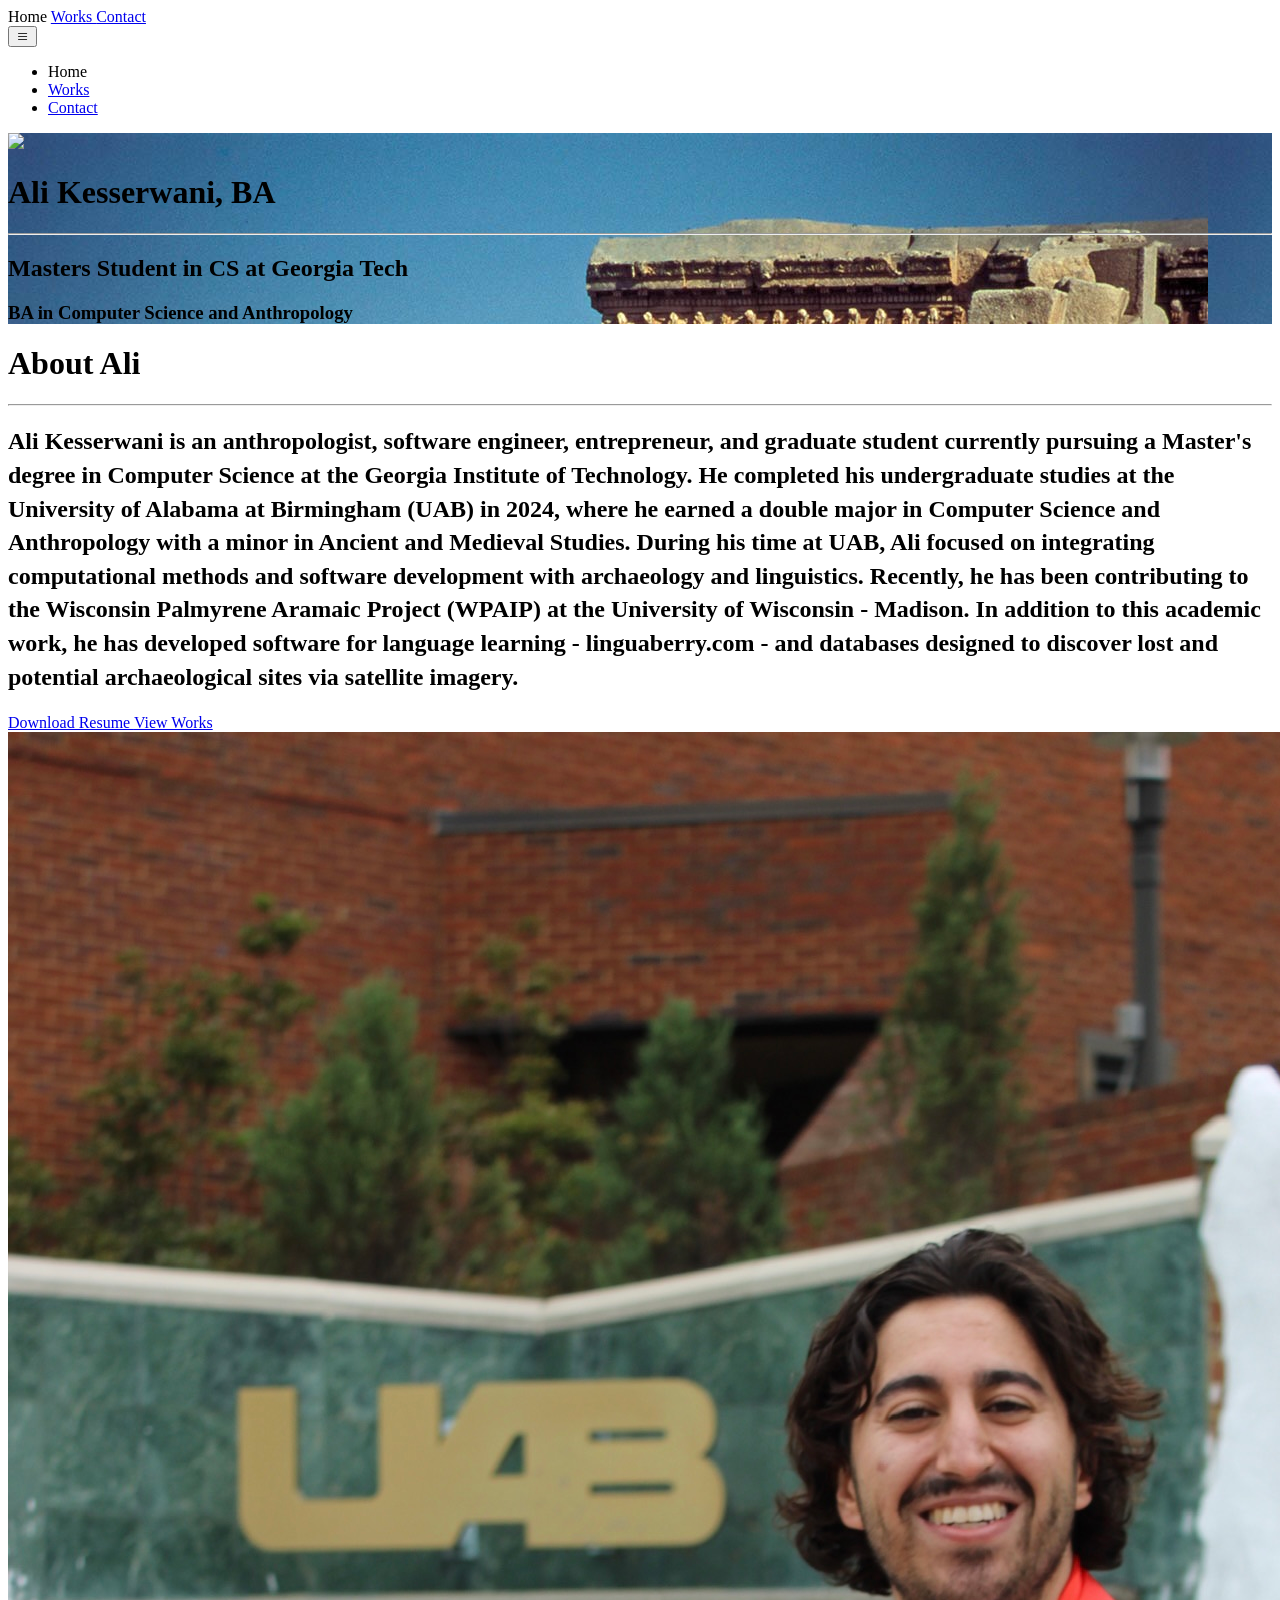
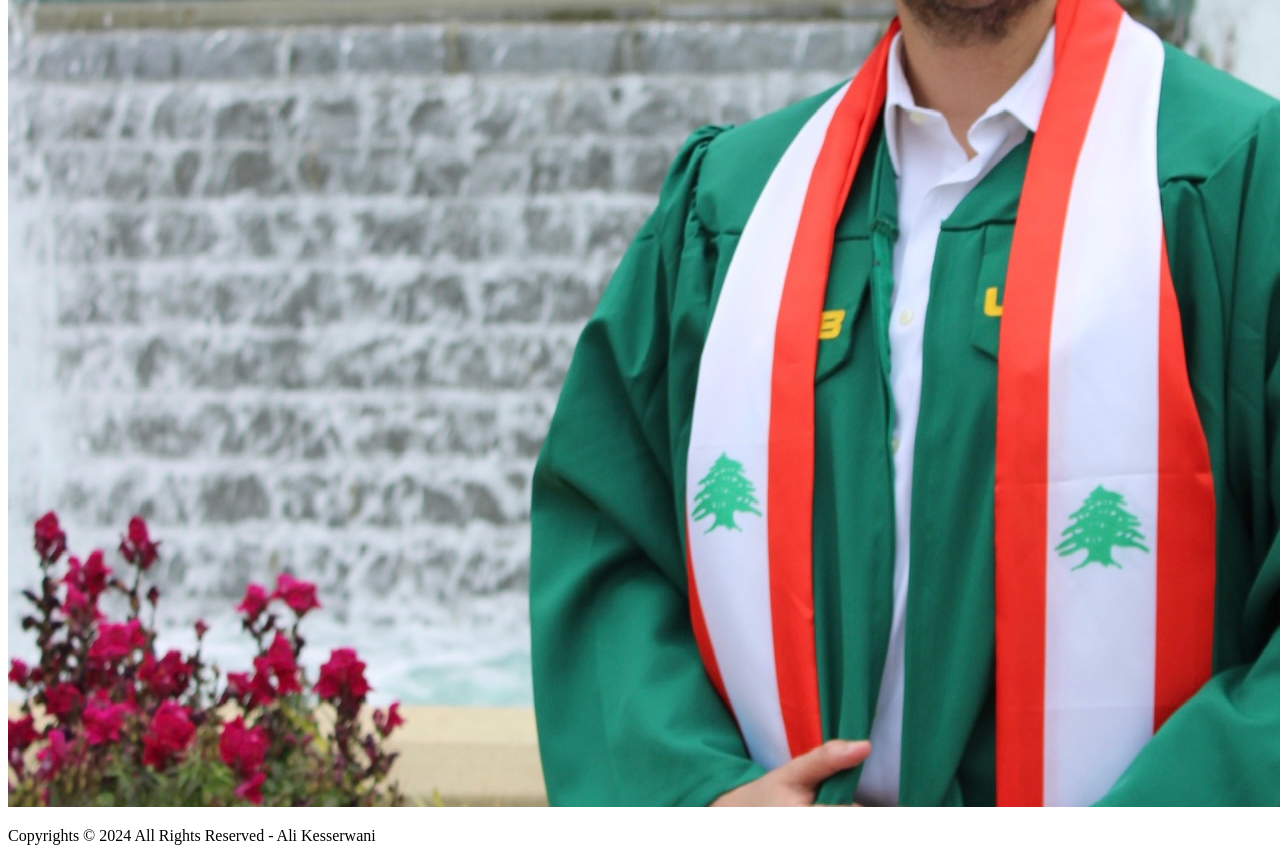
==== index.html @ f5520153 "new design" ====
<!DOCTYPE html>
<html lang="en">
    <head>
        <meta charset="UTF-8">

        <meta name="viewport" content="width=device-width, initial-scale=1.0">

        <title>Explorer Ali</title>

        <!--Fonts-->
        <link href="https://fonts.googleapis.com/css2?family=Nunito:ital,wght@0,300;1,500&family=Roboto:wght@300;400;900&display=swap" rel="stylesheet">
        <link href="https://fonts.googleapis.com/css2?family=Nunito:ital,wght@0,300;0,600;1,500&family=Roboto:wght@300;400;900&display=swap" rel="stylesheet">
        <!--Bootstrap Icons-->
        <link rel="stylesheet" href="https://cdn.jsdelivr.net/npm/bootstrap-icons@1.5.0/font/bootstrap-icons.css">
        <!--Alpine JS CDN-->
        <script defer src="https://cdn.jsdelivr.net/npm/alpinejs@3.x.x/dist/cdn.min.js"></script>   
        <!--Tailwind CDN-->
        <script src="https://cdn.tailwindcss.com"></script>


    </head>

<body class = "font-nunito">

    <!--Navbar-->
    <nav x-data="{ mobileMenuIsOpen: false }" @click.away="mobileMenuIsOpen = false">
        <div class = "w-full h-[15vh] flex flex-row align-middle justify-between bg-sky-950 shadow">
            <!--Navigation items-->
            <div class = "w-1/2 md:w-1/3 xl:w-1/4 flex flex-row">
                <!--Icons - hide for mobile and make hamburger menu size <md> -->
                <div class = "hidden text-3xl text-white w-full md:flex flex-row align-middle items-center gap-10 lg:gap-12 xl:gap-14 ml-16">
                    <a> 
                        <span class="font-bold text-4xl">
                            Home
                        </span>
                    </a>

                    <a class = "active:scale-90" href="works.html" > 
                        <span class="hover:text-gray-400 hover:cursor-pointer">
                            Works
                        </span>
                    </a>

                    <a class = "active:scale-90" href="contact.html" > 
                        <span class="hover:text-gray-400 hover:cursor-pointer">
                            Contact
                        </span>
                    </a>
                </div>

            </div>

            <!--Hamburger Icon - show when in mobile view size <md> -->
                <div class = "text-5xl text-white w-full flex md:hidden flex-row justify-end items-center mr-12">
                    <button @click="mobileMenuIsOpen = !mobileMenuIsOpen" class = "active:scale-90">
                        <span class="hover:text-gray-400 hover:cursor-pointer"><i class="bi-list"></i></span>
                    </button>
                </div>
                
        </div>    

        <!-- Mobile Menu -->
        <ul x-cloak x-show="mobileMenuIsOpen" class="fixed max-h-svh overflow-y-auto inset-x-0 top-0 z-50 flex flex-col  text-2xl text-white divide-slate-300 rounded-b-xl bg-sky-950 px-6 pb-6 pt-20 md:hidden">
            <li class="py-4"><a class="w-full font-bold text-3xl ">Home</a></li>
            <li class="py-4"><a href="works.html" class="w-full active:scale-95 active:text-gray-400">Works</a></li>
            <li class="py-4"><a href="contact.html" class="w-full active:scale-95 active:text-gray-400">Contact</a></li>
        </ul> 
    </nav>

    <main>
    <!-- Page Container -->
    <div class="min-h-screen flex flex-col">
        <!--Top Page Container for landing page-->
        <!--contains baalbeck image in background with parralax scroll-->
        <div class="w-full h-[85vh] flex flex-col justify-center items-center relative bg-fixed bg-cover bg-center" style="background-image: url('static/baalbeck.jpg');">
        
            <!-- Overlay Content -->
            <div class="flex flex-col gap-4 items-center justify-center p-4 text-center z-10 h-full bg-black bg-opacity-50">
                <!-- Profile Image -->
                <img src="static/cover_photo.jpg" class="w-1/2 md:w-1/4 rounded-full shadow-xl ">
        
                <!-- Text with name -->
                <h1 class="text-4xl text-white font-bold">Ali Kesserwani, BA</h1>
                
                <!-- Divider -->
                <hr class="border-2 border-white w-full md:w-3/4">
                
                <!-- Header Text -->
                <h2 class="text-2xl text-white">Masters Student in CS at Georgia Tech</h2>
                
                <!-- Smaller header text -->
                <h3 class="text-lg text-white">BA in Computer Science and Anthropology</h3>
            </div>

        </div>
        

        <!--Next Container for About page-->
        <div class = "flex-grow flex justify-center flex-col md:flex-row bg-slate-200">
            <!--Left Box with personal image and headlines-->
            <div class="w-full md:w-1/2 flex flex-col gap-4 items-center justify-center bg-slate-200">
                <!--containter with texts-->
                <div class = "flex flex-col gap-4 md:gap-6 xl:gap-8 justify-center p-10 text-left">
                    <!--Text with name-->
                    <h1 class = "text-2xl md:text-4xl text-sky-950 font-bold">About Ali</h1>
                    <!--Divider-->
                    <hr class = "border-2 border-sky-950 w-1/2 md:w-full">
                    <!--Header Text-->
                    <h2 class = "text-sm md:text-base text-sky-950 tracking-wider" style = "line-height: 2.1rem;">
                        <b>Ali Kesserwani</b> is an anthropologist, software engineer, entrepreneur, and graduate student currently pursuing a <b>Master's degree in Computer Science</b> at the <b>Georgia Institute of Technology</b>. He completed his undergraduate studies at the <b>University of Alabama at Birmingham (UAB)</b> in 2024, where he earned a double major in <b>Computer Science</b> and <b>Anthropology</b> with a minor in <b>Ancient and Medieval Studies</b>. During his time at UAB, Ali focused on integrating computational methods and software development with <b>archaeology</b> and <b>linguistics</b>. Recently, he has been contributing to the <b>Wisconsin Palmyrene Aramaic Project (WPAIP)</b> at the <b>University of Wisconsin - Madison</b>. In addition to this academic work, he has developed software for language learning - <b>linguaberry.com</b> - and databases designed to discover lost and potential archaeological sites via satellite imagery.
                    </h2>
                </div>

                <!--Buttons-->
                <div class = "flex flex-row gap-4 w-full pl-10">
                    <a href = "static/cv_ali_kesserwani.pdf" target="_blank" class = "p-4 rounded-lg bg-sky-900 hover:bg-sky-950 active:scale-95 text-white text-base md:text-lg font-semibold">
                        Download Resume
                    </a>

                    <a href="{% url 'works' %}" target="_blank" class = "p-4 rounded-lg bg-blue-500 hover:bg-blue-600 active:scale-95 text-white text-base md:text-lg font-semibold">
                        View Works
                    </a>

                </div>

            </div>
            <!--Right Box with image of Temple-->
            <div class = "w-full md:w-1/2 h-[85vh] hidden md:flex flex-col items-center justify-center bg-slate-200">
                <!--Load in image-->
                <img src="static/grad_photo.jpg" class="w-5/6 rounded-2xl ">
            </div>

        </div>
    </div>
    <div class = "h-[5vh] bg-slate-200"></div>
    </main>
    
    <!--footer-->
    <footer class = "relative bottom-0 left-0 w-full h-48 bg-sky-900"> 
        <div class = "h-3/4 flex flex-row items-center justify-center align-middle">
            <!--Social Media Buttons-->
            <div class="flex flex-row gap-8"
            x-data="{ socials: [
                { icon: 'bi-envelope-fill', link: 'mailto: akesserwani3@gatech.com' },
                { icon: 'bi-linkedin', link: 'https://www.linkedin.com/in/alikesserwani/' },
                { icon: 'bi-github', link: 'https://github.com/akesserwani' },
            ]}">
                <template x-for="social in socials" :key="social.icon">
                    <button class="px-4 py-4 aspect-square rounded-lg bg-blue-500 hover:bg-blue-600 active:scale-95 shadow-md text-white text-3xl font-semibold">
                        <a :href="social.link" target="_blank" rel="noopener noreferrer">
                            <i :class="`bi ${social.icon}`"></i>
                        </a>
                    </button>
                </template>
            </div>
        </div>
    
        <div class = "relative bottom-0 left-0 w-full h-1/4 z-50 bg-sky-950 flex flex-col align-middle items-center justify-center">
            <p class = "text-xs md:text-sm text-white">Copyrights © 2024 All Rights Reserved - Ali Kesserwani</p>
        </div>
    </footer>
    
</body>



</html>
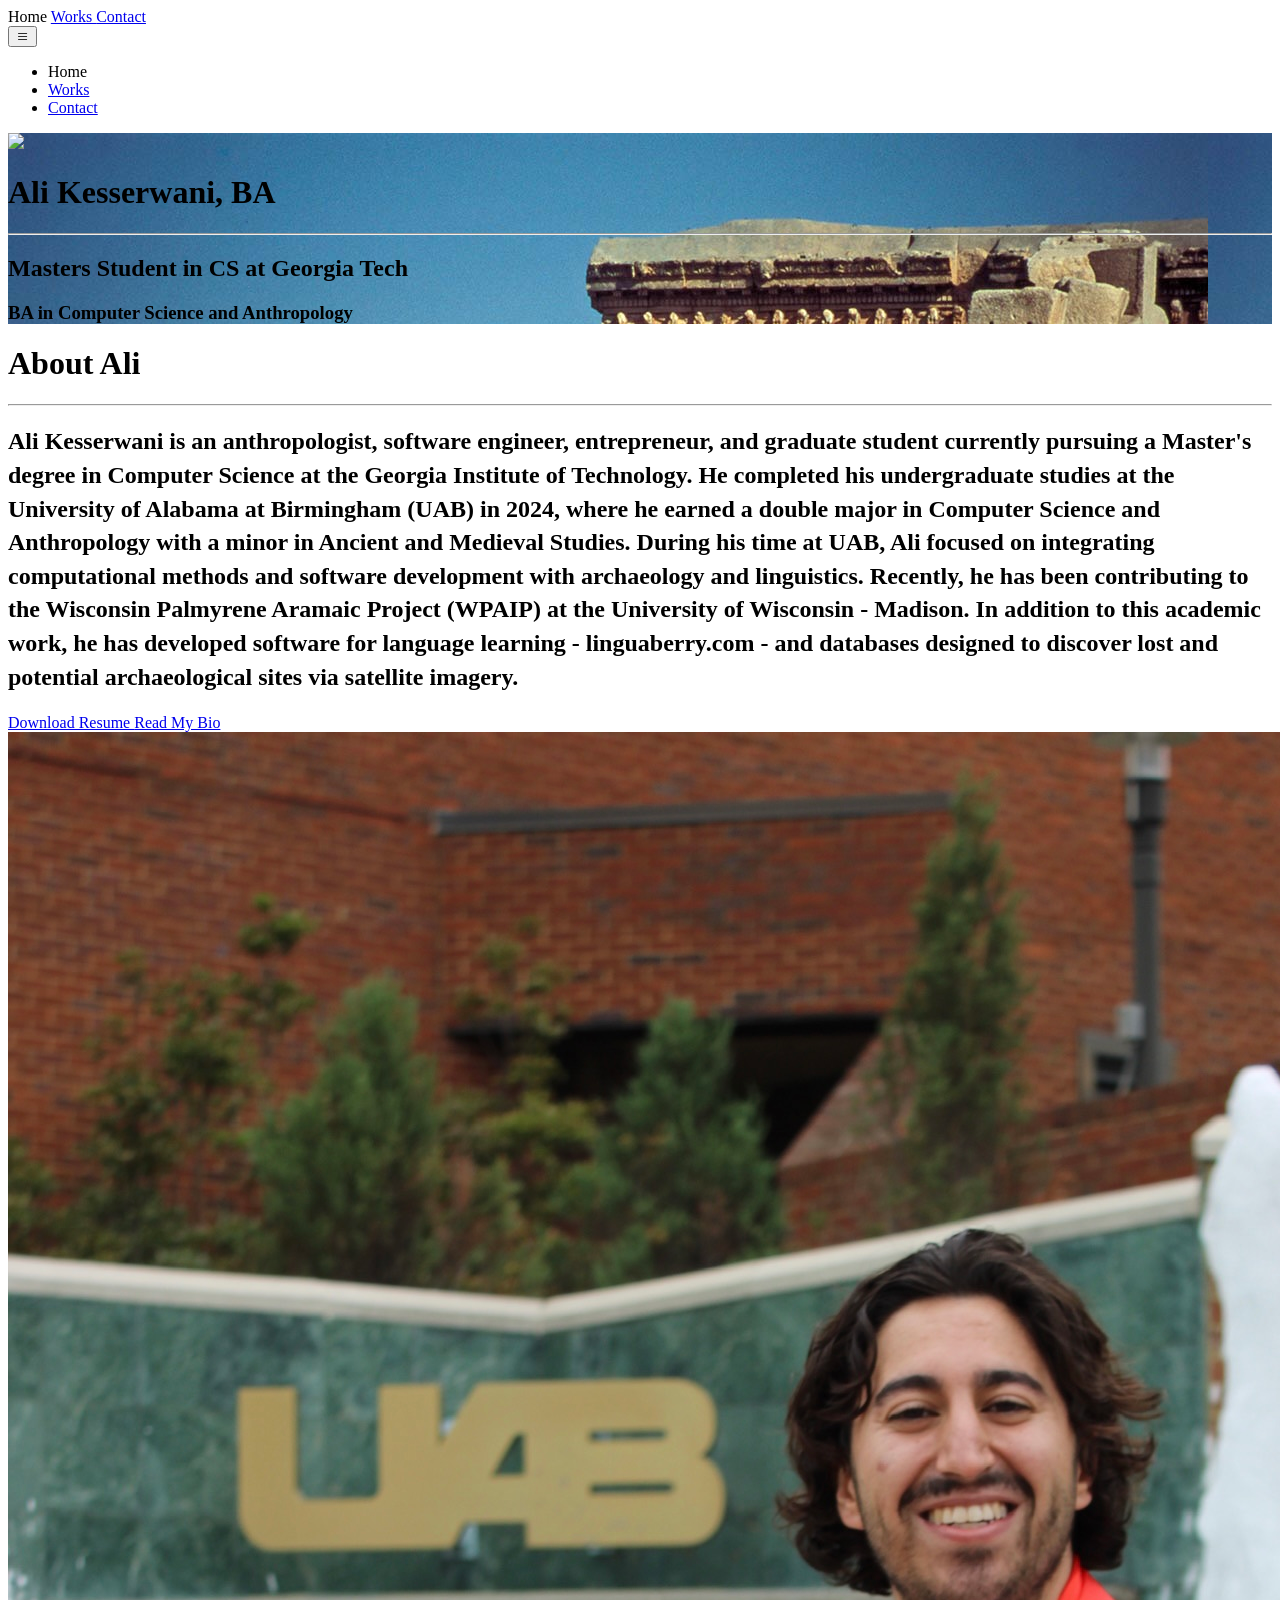
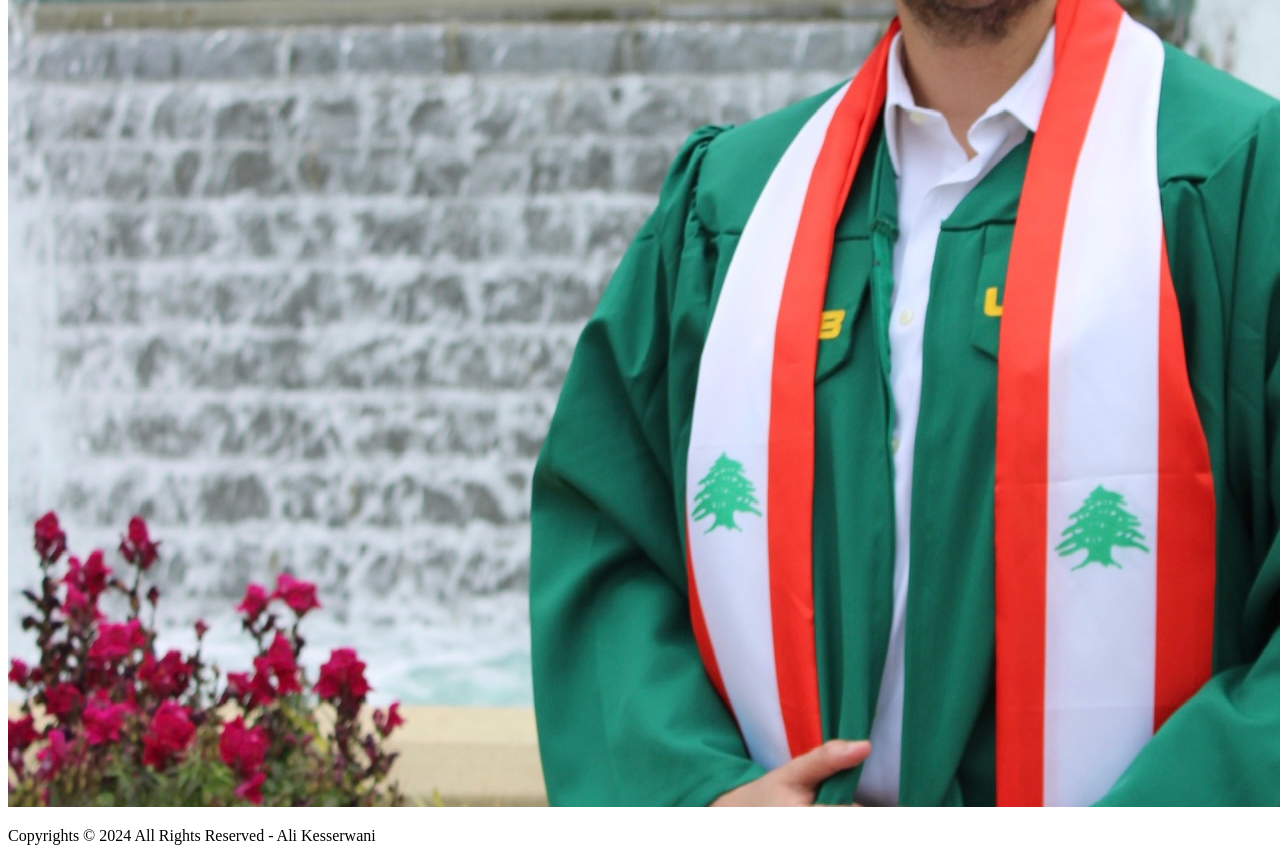
==== commit 7f4f7182: "added my bio button" ====
--- a/index.html
+++ b/index.html
@@ -117,9 +117,9 @@
                         Download Resume
                     </a>
 
-                    <a href="{% url 'works' %}" target="_blank" class = "p-4 rounded-lg bg-blue-500 hover:bg-blue-600 active:scale-95 text-white text-base md:text-lg font-semibold">
-                        View Works
-                    </a>
+                    <a href="https://www.uab.edu/news/people/item/14278-a-love-for-languages-uab-graduate-integrates-his-interest-in-ancient-manuscripts-and-cutting-edge-tech-to-promote-language-learning" target="_blank" class = "p-4 rounded-lg bg-blue-500 hover:bg-blue-600 active:scale-95 text-white text-base md:text-lg font-semibold">
+                        Read My Bio
+                    </a> 
 
                 </div>
 
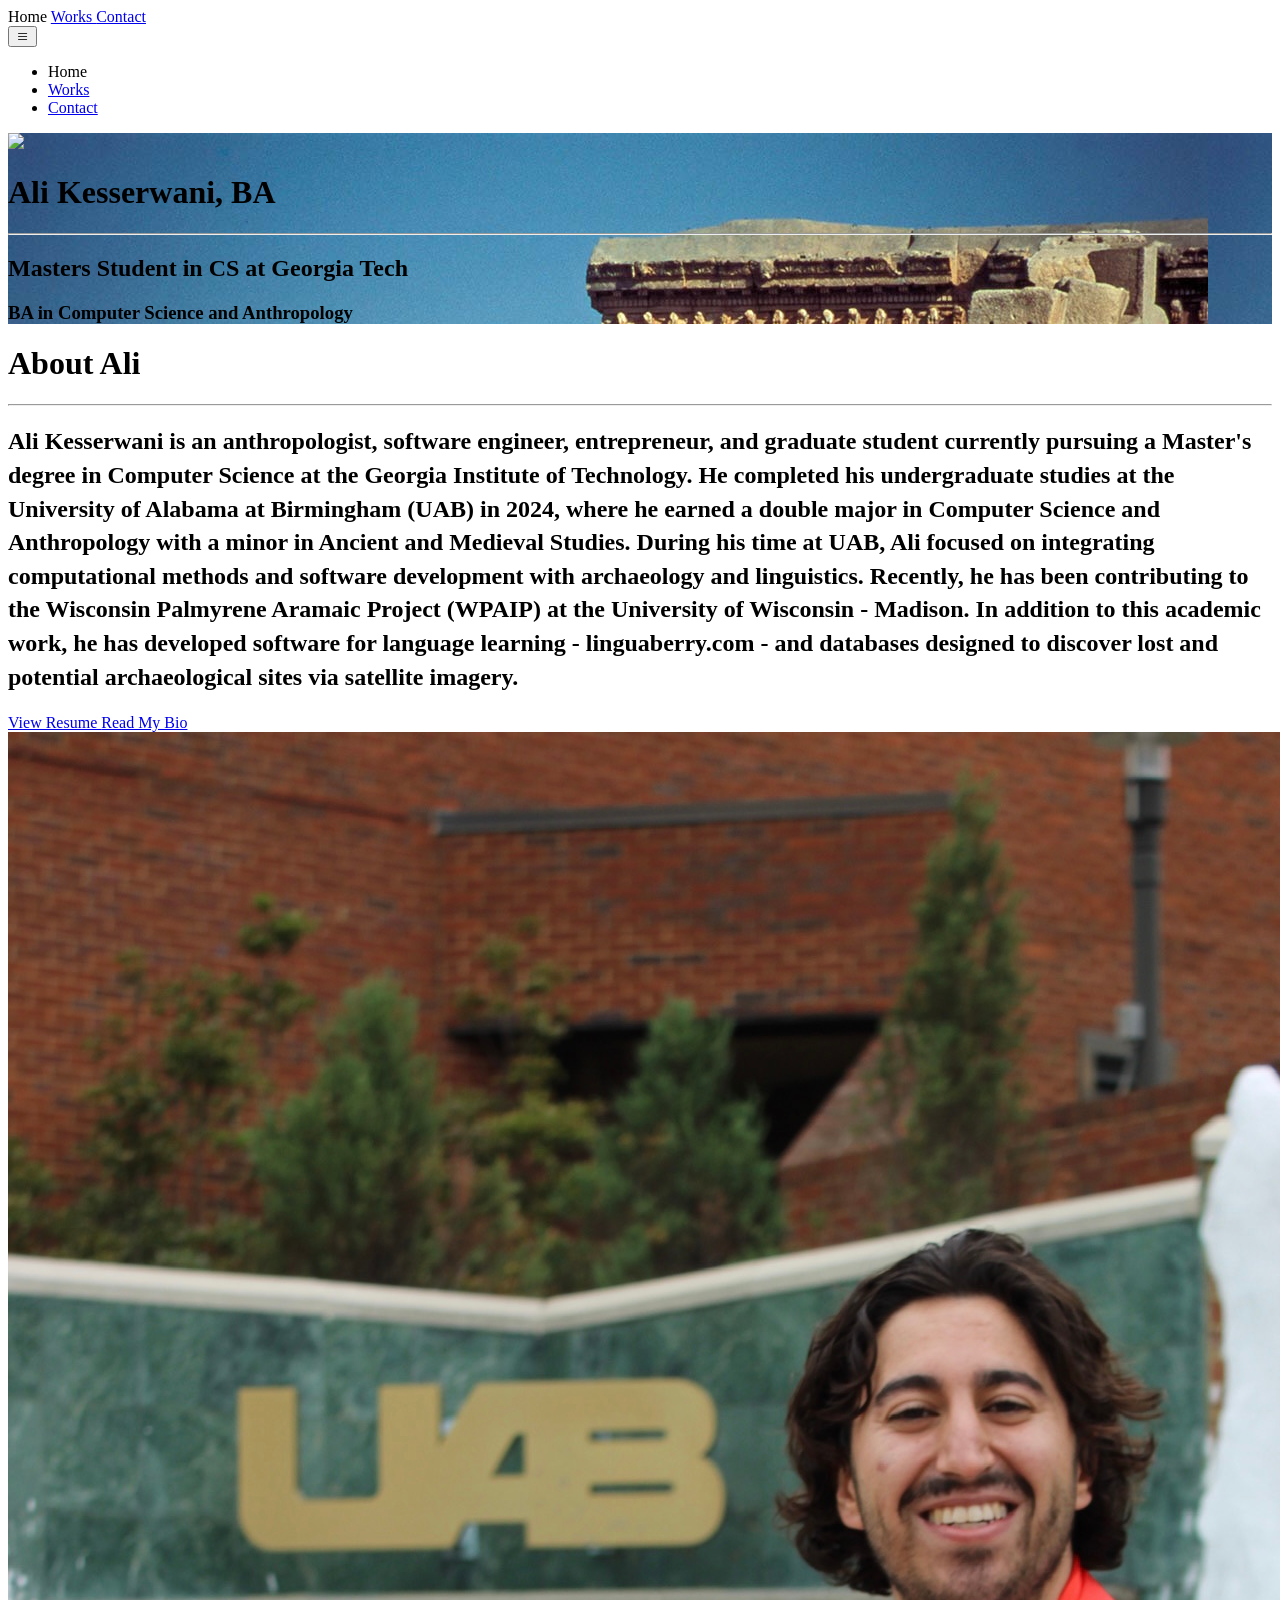
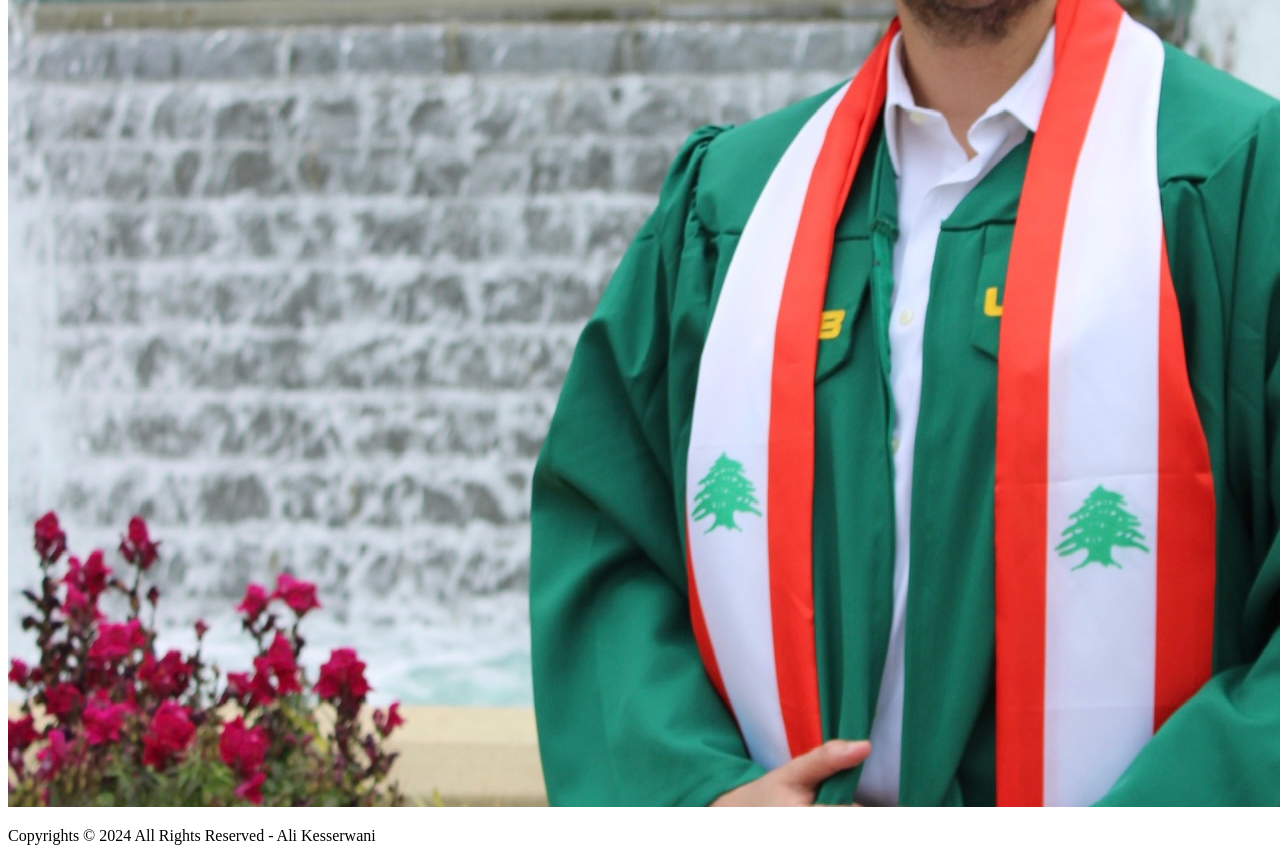
==== commit da29ce85: "changed download resume to view resume" ====
--- a/index.html
+++ b/index.html
@@ -114,7 +114,7 @@
                 <!--Buttons-->
                 <div class = "flex flex-row gap-4 w-full pl-10">
                     <a href = "static/cv_ali_kesserwani.pdf" target="_blank" class = "p-4 rounded-lg bg-sky-900 hover:bg-sky-950 active:scale-95 text-white text-base md:text-lg font-semibold">
-                        Download Resume
+                        View Resume
                     </a>
 
                     <a href="https://www.uab.edu/news/people/item/14278-a-love-for-languages-uab-graduate-integrates-his-interest-in-ancient-manuscripts-and-cutting-edge-tech-to-promote-language-learning" target="_blank" class = "p-4 rounded-lg bg-blue-500 hover:bg-blue-600 active:scale-95 text-white text-base md:text-lg font-semibold">
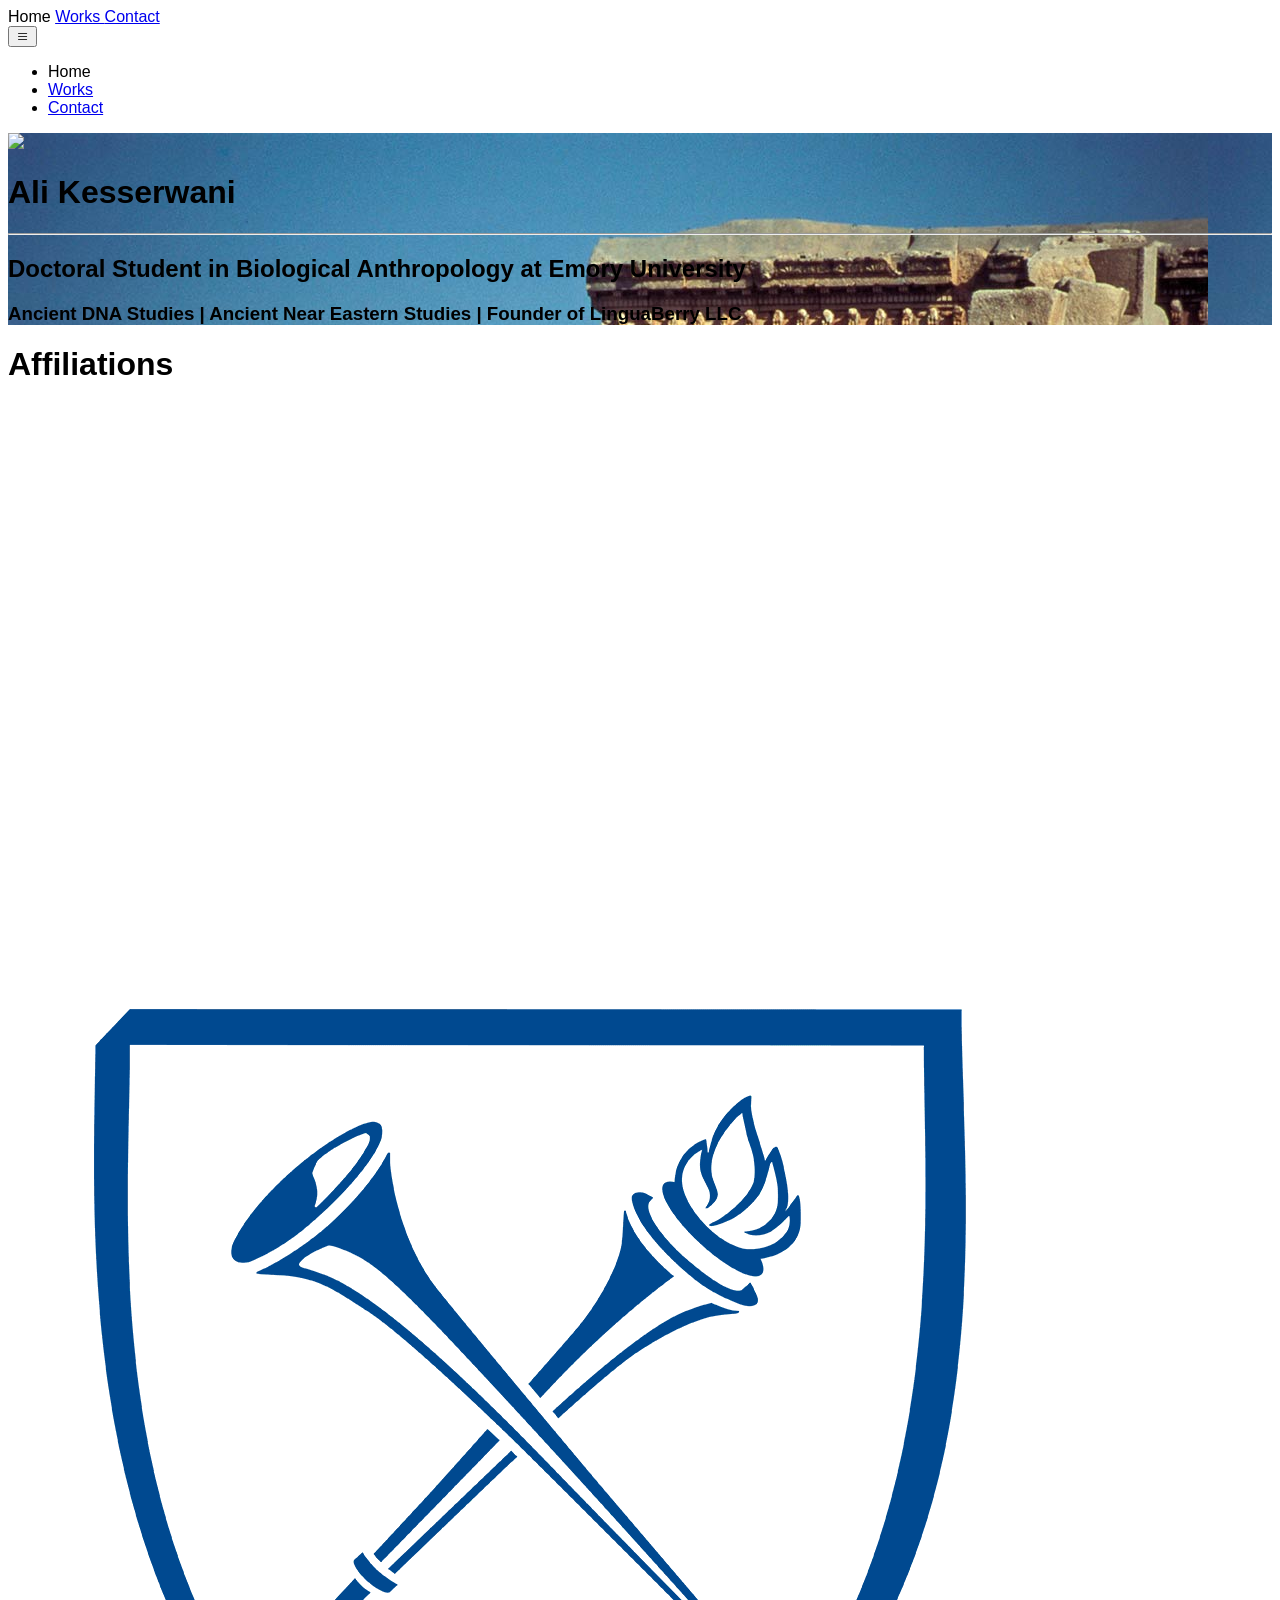
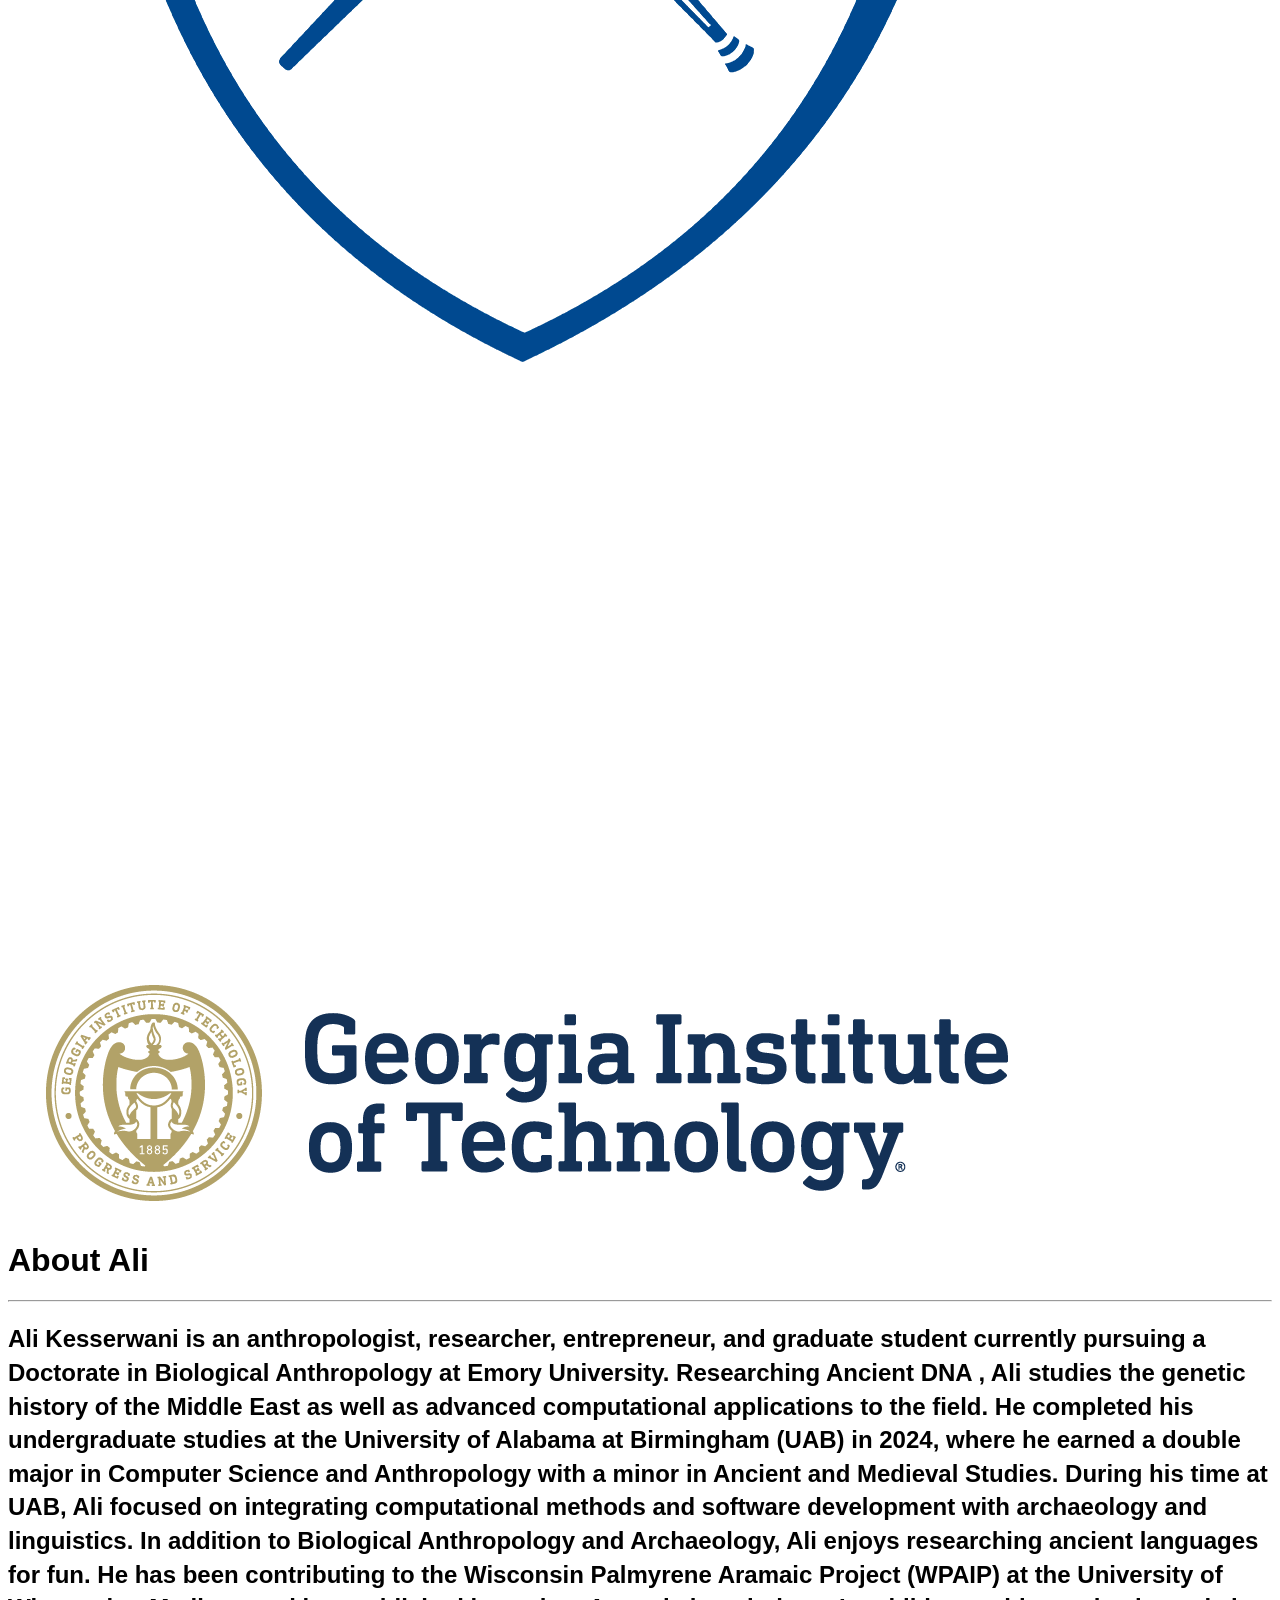
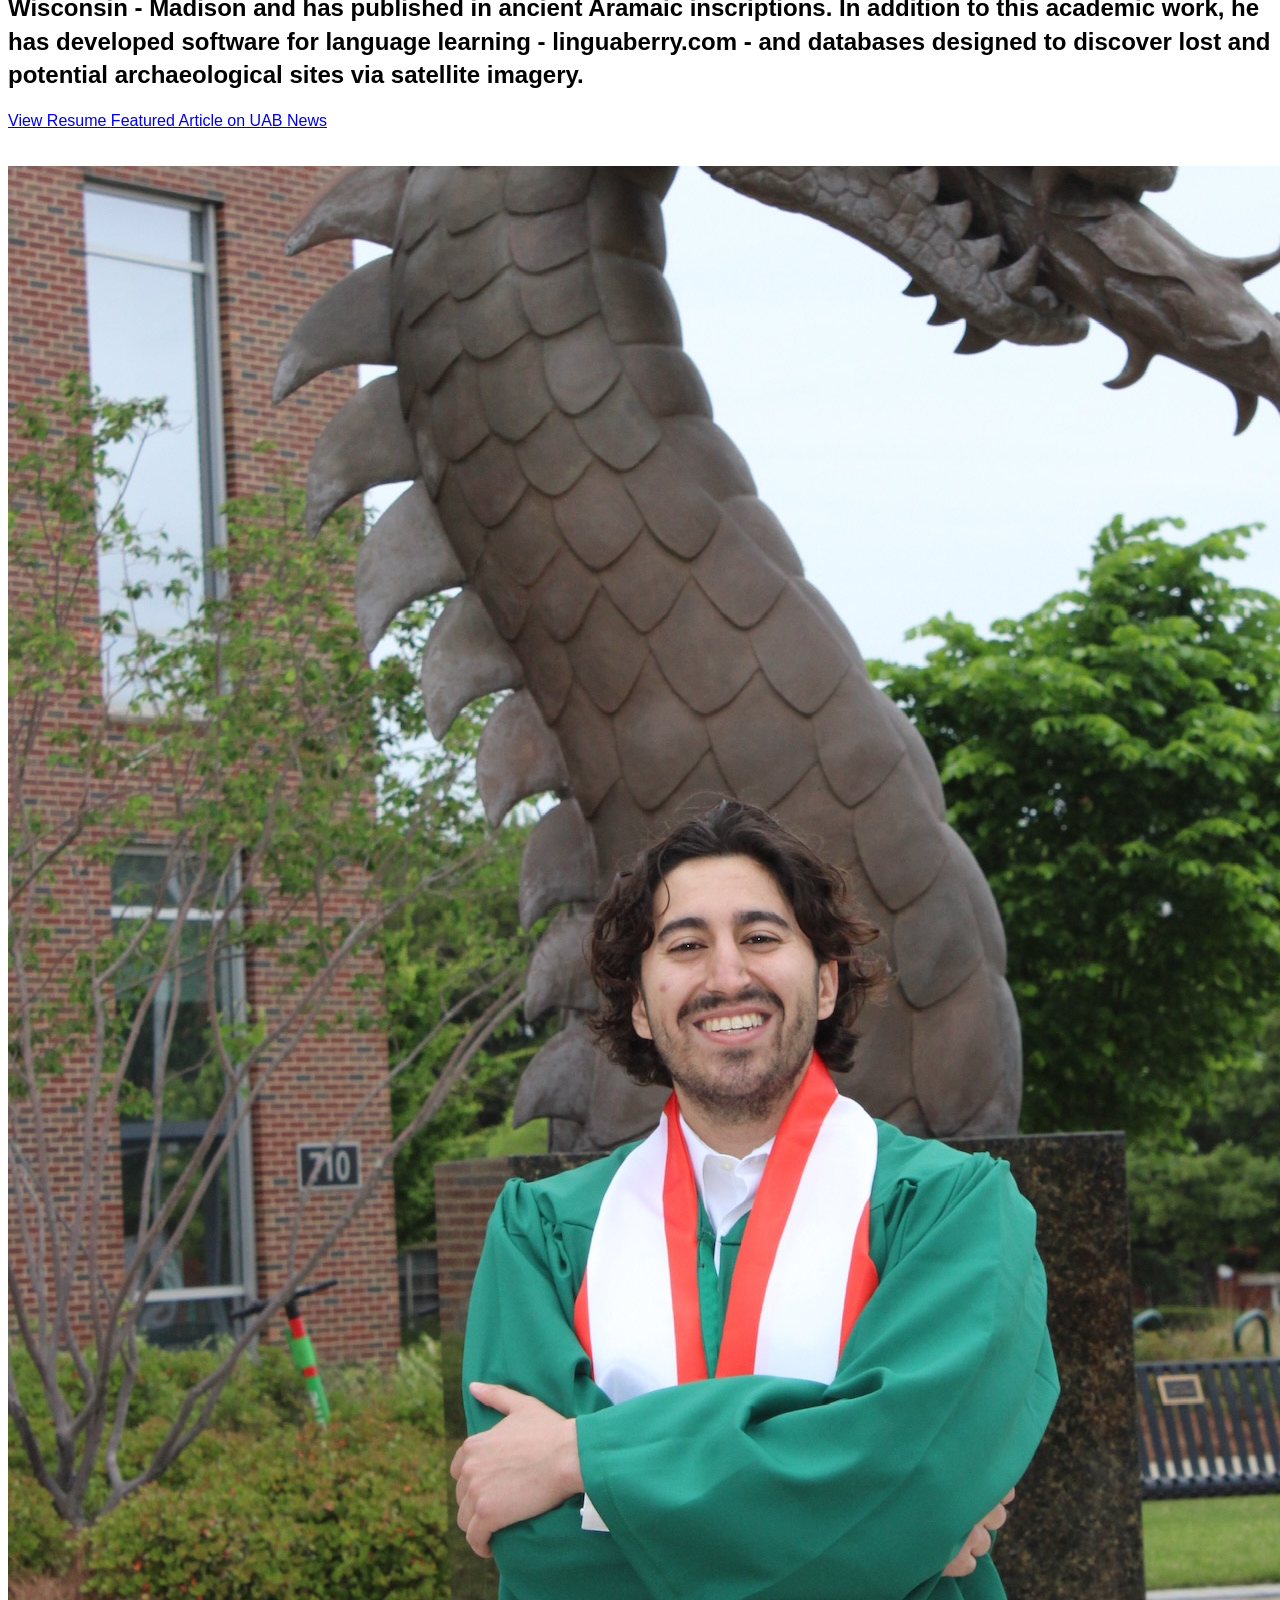
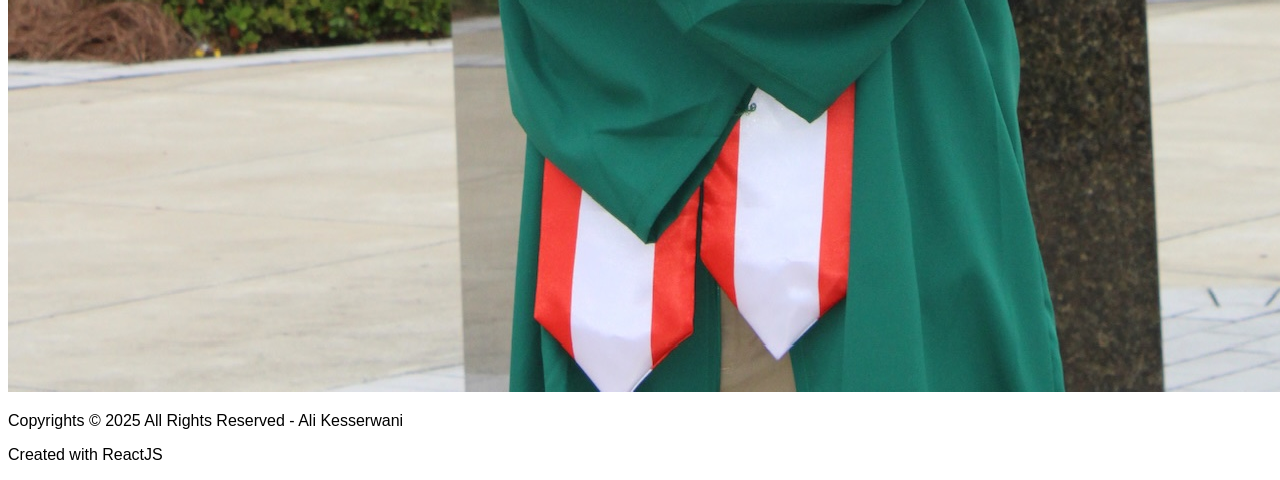
==== commit 4bf14b00: "updated site 2025" ====
--- a/index.html
+++ b/index.html
@@ -5,13 +5,13 @@
 
         <meta name="viewport" content="width=device-width, initial-scale=1.0">
 
-        <title>Explorer Ali</title>
+        <title>Ali Kesserwani</title>
 
         <!--Fonts-->
         <link href="https://fonts.googleapis.com/css2?family=Nunito:ital,wght@0,300;1,500&family=Roboto:wght@300;400;900&display=swap" rel="stylesheet">
         <link href="https://fonts.googleapis.com/css2?family=Nunito:ital,wght@0,300;0,600;1,500&family=Roboto:wght@300;400;900&display=swap" rel="stylesheet">
         <!--Bootstrap Icons-->
-        <link rel="stylesheet" href="https://cdn.jsdelivr.net/npm/bootstrap-icons@1.5.0/font/bootstrap-icons.css">
+        <link rel="stylesheet" href="https://cdn.jsdelivr.net/npm/bootstrap-icons@1.13.1/font/bootstrap-icons.min.css">
         <!--Alpine JS CDN-->
         <script defer src="https://cdn.jsdelivr.net/npm/alpinejs@3.x.x/dist/cdn.min.js"></script>   
         <!--Tailwind CDN-->
@@ -20,148 +20,170 @@
 
     </head>
 
-<body class = "font-nunito">
+    <body>
 
-    <!--Navbar-->
-    <nav x-data="{ mobileMenuIsOpen: false }" @click.away="mobileMenuIsOpen = false">
-        <div class = "w-full h-[15vh] flex flex-row align-middle justify-between bg-sky-950 shadow">
-            <!--Navigation items-->
-            <div class = "w-1/2 md:w-1/3 xl:w-1/4 flex flex-row">
-                <!--Icons - hide for mobile and make hamburger menu size <md> -->
-                <div class = "hidden text-3xl text-white w-full md:flex flex-row align-middle items-center gap-10 lg:gap-12 xl:gap-14 ml-16">
-                    <a> 
-                        <span class="font-bold text-4xl">
-                            Home
-                        </span>
-                    </a>
+        <!--Navbar-->
+        <nav x-data="{ mobileMenuIsOpen: false }" @click.away="mobileMenuIsOpen = false">
+            <div class = "w-full h-[15vh] flex flex-row align-middle justify-between bg-sky-950 shadow">
+                <!--Navigation items-->
+                <div class = "w-1/2 md:w-1/3 xl:w-1/4 flex flex-row">
+                    <!--Icons - hide for mobile and make hamburger menu size <md> -->
+                    <div class = "hidden text-3xl text-white w-full md:flex flex-row align-middle items-center gap-10 lg:gap-12 xl:gap-14 ml-16">
+                        <a> 
+                            <span class="font-bold text-4xl">
+                                Home
+                            </span>
+                        </a>
 
-                    <a class = "active:scale-90" href="works.html" > 
-                        <span class="hover:text-gray-400 hover:cursor-pointer">
-                            Works
-                        </span>
-                    </a>
+                        <a class = "active:scale-90" href="works.html" > 
+                            <span class="hover:text-gray-400 hover:cursor-pointer">
+                                Works
+                            </span>
+                        </a>
 
-                    <a class = "active:scale-90" href="contact.html" > 
-                        <span class="hover:text-gray-400 hover:cursor-pointer">
-                            Contact
-                        </span>
-                    </a>
+                        <a class = "active:scale-90" href="contact.html" > 
+                            <span class="hover:text-gray-400 hover:cursor-pointer">
+                                Contact
+                            </span>
+                        </a>
+                    </div>
+
+                </div>
+
+                <!--Hamburger Icon - show when in mobile view size <md> -->
+                    <div class = "text-5xl text-white w-full flex md:hidden flex-row justify-end items-center mr-12">
+                        <button @click="mobileMenuIsOpen = !mobileMenuIsOpen" class = "active:scale-90">
+                            <span class="hover:text-gray-400 hover:cursor-pointer"><i class="bi-list"></i></span>
+                        </button>
+                    </div>
+                    
+            </div>    
+
+            <!-- Mobile Menu -->
+            <ul x-cloak x-show="mobileMenuIsOpen" class="fixed max-h-svh overflow-y-auto inset-x-0 top-0 z-50 flex flex-col  text-2xl text-white divide-slate-300 rounded-b-xl bg-sky-950 px-6 pb-6 pt-20 md:hidden">
+                <li class="py-4"><a class="w-full font-bold text-3xl ">Home</a></li>
+                <li class="py-4"><a href="works.html" class="w-full active:scale-95 active:text-gray-400">Works</a></li>
+                <li class="py-4"><a href="contact.html" class="w-full active:scale-95 active:text-gray-400">Contact</a></li>
+            </ul> 
+        </nav>
+
+        <main>
+        <!-- Page Container -->
+        <div class="min-h-screen flex flex-col">
+            <!--Top Page Container for landing page-->
+            <!--contains baalbeck image in background with parralax scroll-->
+            <div class="w-full h-[85vh] flex flex-col justify-center items-center relative bg-fixed bg-cover bg-center" style="background-image: url('static/baalbeck.jpg');">
+            
+                <!-- Overlay Content -->
+                <div class="flex flex-col gap-4 items-center justify-center p-4 text-center z-10 h-full bg-black bg-opacity-50">
+                    <!-- Profile Image -->
+                    <img src="static/cover_photo.jpg" class="w-1/2 md:w-1/4 rounded-full shadow-xl ">
+            
+                    <!-- Text with name -->
+                    <h1 class="text-4xl text-white font-bold">Ali Kesserwani</h1>
+                    
+                    <!-- Divider -->
+                    <hr class="border-2 border-white w-full md:w-3/4">
+                    
+                    <!-- Header Text -->
+                    <h2 class="text-2xl text-white font-bold">Doctoral Student in Biological Anthropology at Emory University</h2>
+                    
+                    <!-- Smaller header text -->
+                    <h3 class="text-lg text-white">Ancient DNA Studies | Ancient Near Eastern Studies | Founder of LinguaBerry LLC</h3>
+                </div>
+
+            </div>
+            
+            <!-- Affiliated Universities Box -->
+            <div class = "flex-grow flex flex-col bg-white p-32 justify-center items-center align-middle">
+
+                <div class="flex flex-col gap-4 flex-1 justify-center">
+                    <h1 class="text-xl italic text-gray-300">Affiliations</h1>
+
+                    <div class="flex flex-col md:flex-row justify-between items-center align-middle gap-8 md:gap-32 lg:gap-64">
+                        <img src="static/emory_logo.png" class="w-72" />
+                        <img src="static/gt_logo.png" class="w-72" />
+                    </div>
                 </div>
 
             </div>
 
-            <!--Hamburger Icon - show when in mobile view size <md> -->
-                <div class = "text-5xl text-white w-full flex md:hidden flex-row justify-end items-center mr-12">
-                    <button @click="mobileMenuIsOpen = !mobileMenuIsOpen" class = "active:scale-90">
-                        <span class="hover:text-gray-400 hover:cursor-pointer"><i class="bi-list"></i></span>
-                    </button>
+            <!--Next Container for About page-->
+            <div class = "flex-grow flex justify-center flex-col md:flex-row bg-slate-200">
+                <!--Left Box with personal image and headlines-->
+                <div class="w-full md:w-1/2 flex flex-col gap-4 items-center justify-center bg-slate-200">
+                    <!--containter with texts-->
+                    <div class = "flex flex-col gap-4 md:gap-6 xl:gap-8 justify-center p-14 py-24 text-left">
+                        <!--Text with name-->
+                        <h1 class = "text-2xl md:text-4xl text-sky-950 font-bold">About Ali</h1>
+                        <!--Divider-->
+                        <hr class = "border-2 border-sky-950 w-1/2 md:w-full">
+                        <!--Header Text-->
+                        <h2 class = "text-sm md:text-base text-sky-950 tracking-wider" style = "line-height: 2.1rem;">
+                            <b>Ali Kesserwani</b> is an anthropologist, researcher, entrepreneur, and graduate student currently pursuing a  <b>Doctorate in Biological Anthropology</b> at <b>Emory University</b>. Researching <b> Ancient DNA </b>, Ali studies the genetic history of the Middle East as well as advanced computational applications to the field. He completed his undergraduate studies at the <b>University of Alabama at Birmingham (UAB)</b> in 2024, where he earned a double major in <b>Computer Science</b> and <b>Anthropology</b> with a minor in <b>Ancient and Medieval Studies</b>. During his time at UAB, Ali focused on integrating computational methods and software development with <b>archaeology</b> and <b>linguistics</b>. In addition to Biological Anthropology and Archaeology, Ali enjoys researching ancient languages for fun.
+                            He has been contributing to the <b>Wisconsin Palmyrene Aramaic Project (WPAIP)</b> at the <b>University of Wisconsin - Madison</b> and has published in ancient Aramaic inscriptions. In addition to this academic work, he has developed software for language learning - <b>linguaberry.com</b> - and databases designed to discover lost and potential archaeological sites via satellite imagery.
+                        </h2>
+                    </div>
+
+                    <!--Buttons-->
+                    <div class = "flex flex-col md:flex-row gap-4 w-2/3 md:w-full pl-10">
+                        <a href = "static/cv_ali_kesserwani.pdf" target="_blank" class = "p-4 rounded-lg bg-sky-900 hover:bg-sky-950 active:scale-95 text-white text-base md:text-lg font-semibold">
+                            View Resume
+                        </a>
+
+                        <a href="https://www.uab.edu/news/people/item/14278-a-love-for-languages-uab-graduate-integrates-his-interest-in-ancient-manuscripts-and-cutting-edge-tech-to-promote-language-learning" target="_blank" class = "p-4 rounded-lg bg-blue-500 hover:bg-blue-600 active:scale-95 text-white text-base md:text-lg font-semibold">
+                            Featured Article on UAB News
+                        </a> 
+
+                    </div>
+                    <br>
+                    <br>
                 </div>
-                
-        </div>    
-
-        <!-- Mobile Menu -->
-        <ul x-cloak x-show="mobileMenuIsOpen" class="fixed max-h-svh overflow-y-auto inset-x-0 top-0 z-50 flex flex-col  text-2xl text-white divide-slate-300 rounded-b-xl bg-sky-950 px-6 pb-6 pt-20 md:hidden">
-            <li class="py-4"><a class="w-full font-bold text-3xl ">Home</a></li>
-            <li class="py-4"><a href="works.html" class="w-full active:scale-95 active:text-gray-400">Works</a></li>
-            <li class="py-4"><a href="contact.html" class="w-full active:scale-95 active:text-gray-400">Contact</a></li>
-        </ul> 
-    </nav>
-
-    <main>
-    <!-- Page Container -->
-    <div class="min-h-screen flex flex-col">
-        <!--Top Page Container for landing page-->
-        <!--contains baalbeck image in background with parralax scroll-->
-        <div class="w-full h-[85vh] flex flex-col justify-center items-center relative bg-fixed bg-cover bg-center" style="background-image: url('static/baalbeck.jpg');">
-        
-            <!-- Overlay Content -->
-            <div class="flex flex-col gap-4 items-center justify-center p-4 text-center z-10 h-full bg-black bg-opacity-50">
-                <!-- Profile Image -->
-                <img src="static/cover_photo.jpg" class="w-1/2 md:w-1/4 rounded-full shadow-xl ">
-        
-                <!-- Text with name -->
-                <h1 class="text-4xl text-white font-bold">Ali Kesserwani, BA</h1>
-                
-                <!-- Divider -->
-                <hr class="border-2 border-white w-full md:w-3/4">
-                
-                <!-- Header Text -->
-                <h2 class="text-2xl text-white">Masters Student in CS at Georgia Tech</h2>
-                
-                <!-- Smaller header text -->
-                <h3 class="text-lg text-white">BA in Computer Science and Anthropology</h3>
-            </div>
-
-        </div>
-        
-
-        <!--Next Container for About page-->
-        <div class = "flex-grow flex justify-center flex-col md:flex-row bg-slate-200">
-            <!--Left Box with personal image and headlines-->
-            <div class="w-full md:w-1/2 flex flex-col gap-4 items-center justify-center bg-slate-200">
-                <!--containter with texts-->
-                <div class = "flex flex-col gap-4 md:gap-6 xl:gap-8 justify-center p-10 text-left">
-                    <!--Text with name-->
-                    <h1 class = "text-2xl md:text-4xl text-sky-950 font-bold">About Ali</h1>
-                    <!--Divider-->
-                    <hr class = "border-2 border-sky-950 w-1/2 md:w-full">
-                    <!--Header Text-->
-                    <h2 class = "text-sm md:text-base text-sky-950 tracking-wider" style = "line-height: 2.1rem;">
-                        <b>Ali Kesserwani</b> is an anthropologist, software engineer, entrepreneur, and graduate student currently pursuing a <b>Master's degree in Computer Science</b> at the <b>Georgia Institute of Technology</b>. He completed his undergraduate studies at the <b>University of Alabama at Birmingham (UAB)</b> in 2024, where he earned a double major in <b>Computer Science</b> and <b>Anthropology</b> with a minor in <b>Ancient and Medieval Studies</b>. During his time at UAB, Ali focused on integrating computational methods and software development with <b>archaeology</b> and <b>linguistics</b>. Recently, he has been contributing to the <b>Wisconsin Palmyrene Aramaic Project (WPAIP)</b> at the <b>University of Wisconsin - Madison</b>. In addition to this academic work, he has developed software for language learning - <b>linguaberry.com</b> - and databases designed to discover lost and potential archaeological sites via satellite imagery.
-                    </h2>
-                </div>
-
-                <!--Buttons-->
-                <div class = "flex flex-row gap-4 w-full pl-10">
-                    <a href = "static/cv_ali_kesserwani.pdf" target="_blank" class = "p-4 rounded-lg bg-sky-900 hover:bg-sky-950 active:scale-95 text-white text-base md:text-lg font-semibold">
-                        View Resume
-                    </a>
-
-                    <a href="https://www.uab.edu/news/people/item/14278-a-love-for-languages-uab-graduate-integrates-his-interest-in-ancient-manuscripts-and-cutting-edge-tech-to-promote-language-learning" target="_blank" class = "p-4 rounded-lg bg-blue-500 hover:bg-blue-600 active:scale-95 text-white text-base md:text-lg font-semibold">
-                        Read My Bio
-                    </a> 
-
+                <!--Right Box with image of Temple-->
+                <div class = "w-full md:w-1/2 h-[85vh] hidden md:flex flex-col items-center justify-center bg-slate-200">
+                    <!--Load in image-->
+                    <img src="static/grad_photo.jpg" class="w-2/3 rounded-2xl ">
                 </div>
 
             </div>
-            <!--Right Box with image of Temple-->
-            <div class = "w-full md:w-1/2 h-[85vh] hidden md:flex flex-col items-center justify-center bg-slate-200">
-                <!--Load in image-->
-                <img src="static/grad_photo.jpg" class="w-5/6 rounded-2xl ">
+        </div>
+        <div class = "h-[5vh] bg-slate-200"></div>
+        </main>
+        
+        <!--footer-->
+        <footer class = "relative bottom-0 left-0 w-full h-48 bg-sky-900"> 
+            <div class = "h-3/4 flex flex-row items-center justify-center align-middle">
+                <!--Social Media Buttons-->
+                <div class="flex flex-row gap-8"
+                x-data="{ socials: [
+                    { link: '#', icon: 'bi-mortarboard-fill' },
+                    { link: 'https://linkedin.com/in/alikesserwani', icon: 'bi-linkedin' },
+                    { link: 'mailto: ali.kesserwani@emory.edu', icon: 'bi-envelope-fill' },
+                ]}">
+
+                    <template x-for="social in socials" :key="social.icon">
+                        <button class="px-4 py-4 aspect-square rounded-lg bg-blue-500 hover:bg-blue-600 active:scale-95 shadow-md text-white text-3xl font-semibold">
+                            <a :href="social.link" target="_blank" rel="noopener noreferrer">
+                                <i :class="`bi ${social.icon}`"></i>
+                            </a>
+                        </button>
+                    </template>
+                </div>
             </div>
+        
+            <div class = "relative bottom-0 left-0 w-full h-1/4 z-50 bg-sky-950 flex flex-col gap-2 align-middle items-center justify-center py-10">
+                <p class = "text-xs md:text-sm text-white">Copyrights © 2025 All Rights Reserved - Ali Kesserwani</p>
+                <p class = "text-xs md:text-sm text-white italic">Created with ReactJS</p>
+            </div>
+        </footer>
+        
+    </body>
 
-        </div>
-    </div>
-    <div class = "h-[5vh] bg-slate-200"></div>
-    </main>
-    
-    <!--footer-->
-    <footer class = "relative bottom-0 left-0 w-full h-48 bg-sky-900"> 
-        <div class = "h-3/4 flex flex-row items-center justify-center align-middle">
-            <!--Social Media Buttons-->
-            <div class="flex flex-row gap-8"
-            x-data="{ socials: [
-                { icon: 'bi-envelope-fill', link: 'mailto: akesserwani3@gatech.com' },
-                { icon: 'bi-linkedin', link: 'https://www.linkedin.com/in/alikesserwani/' },
-                { icon: 'bi-github', link: 'https://github.com/akesserwani' },
-            ]}">
-                <template x-for="social in socials" :key="social.icon">
-                    <button class="px-4 py-4 aspect-square rounded-lg bg-blue-500 hover:bg-blue-600 active:scale-95 shadow-md text-white text-3xl font-semibold">
-                        <a :href="social.link" target="_blank" rel="noopener noreferrer">
-                            <i :class="`bi ${social.icon}`"></i>
-                        </a>
-                    </button>
-                </template>
-            </div>
-        </div>
-    
-        <div class = "relative bottom-0 left-0 w-full h-1/4 z-50 bg-sky-950 flex flex-col align-middle items-center justify-center">
-            <p class = "text-xs md:text-sm text-white">Copyrights © 2024 All Rights Reserved - Ali Kesserwani</p>
-        </div>
-    </footer>
-    
-</body>
-
+    <style>
+      body {
+        font-family: "Nunito", sans-serif;
+      }
+    </style>
 
 
 </html>
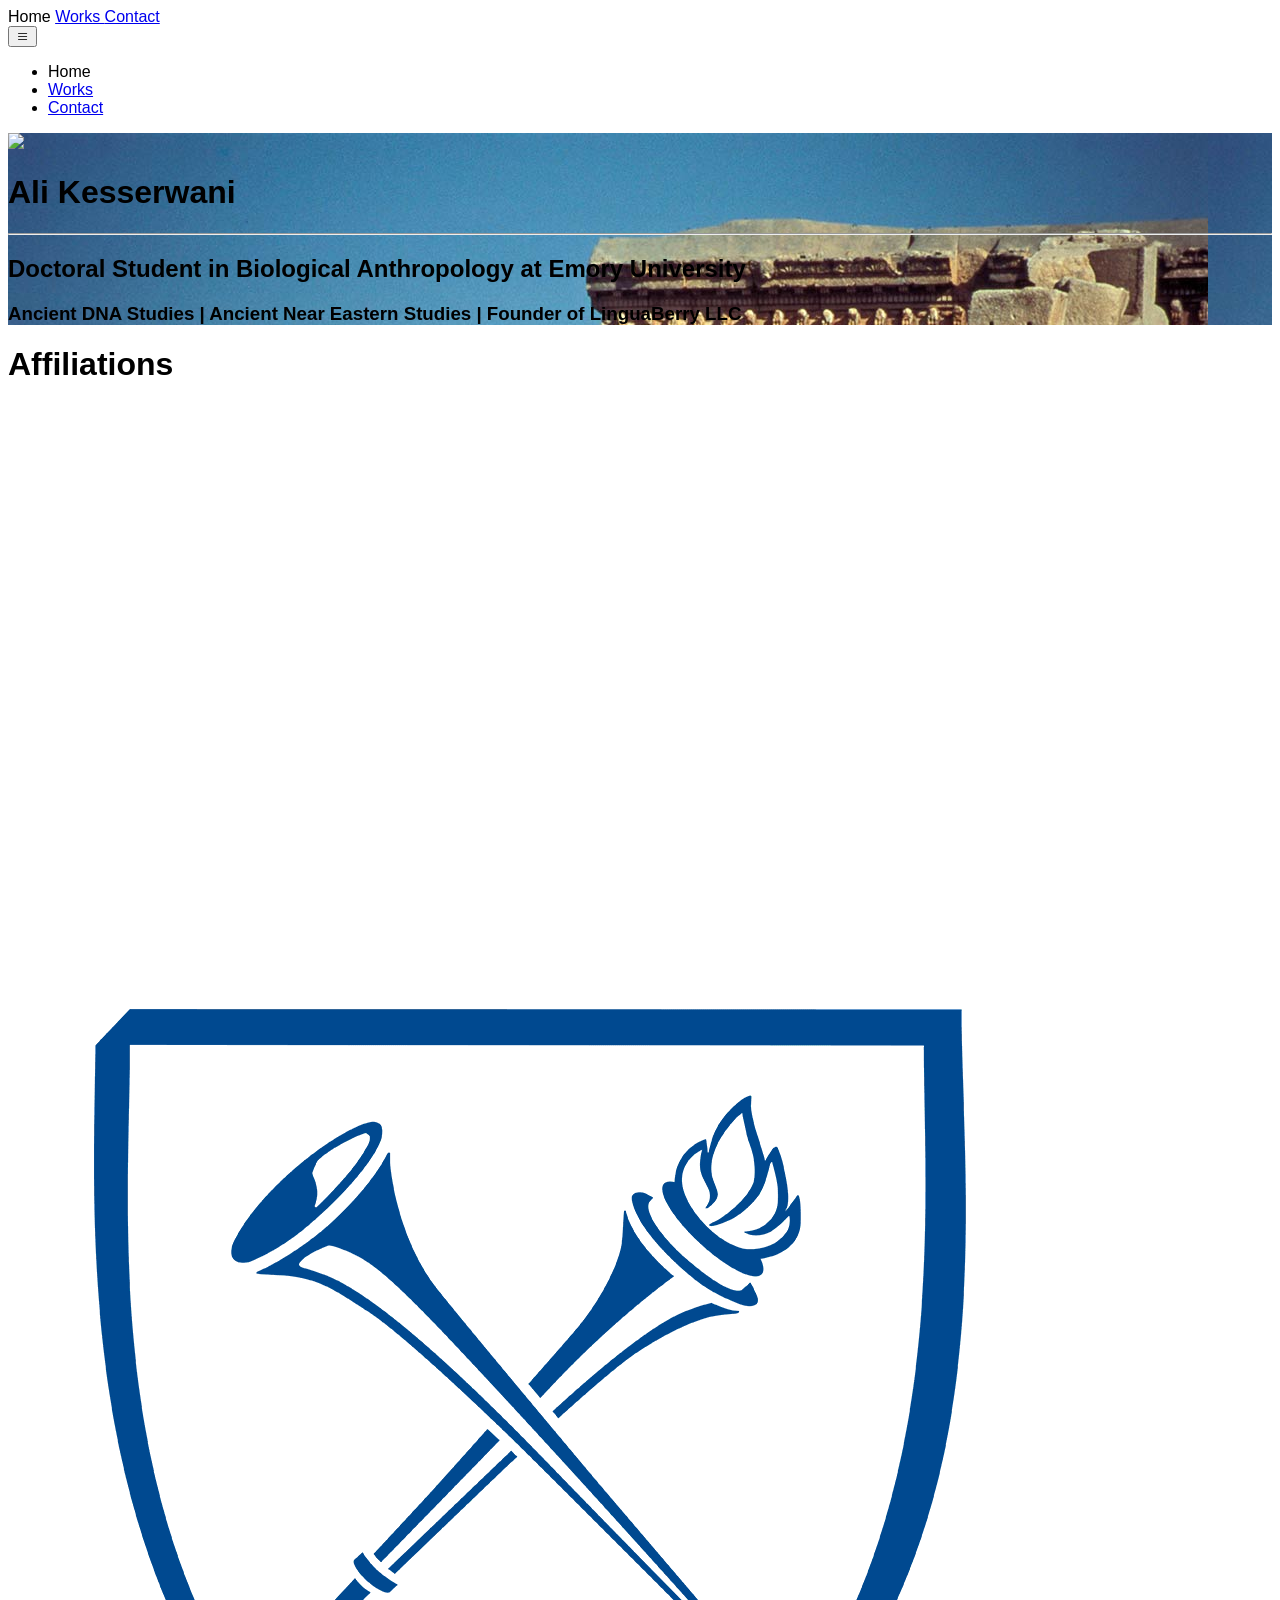
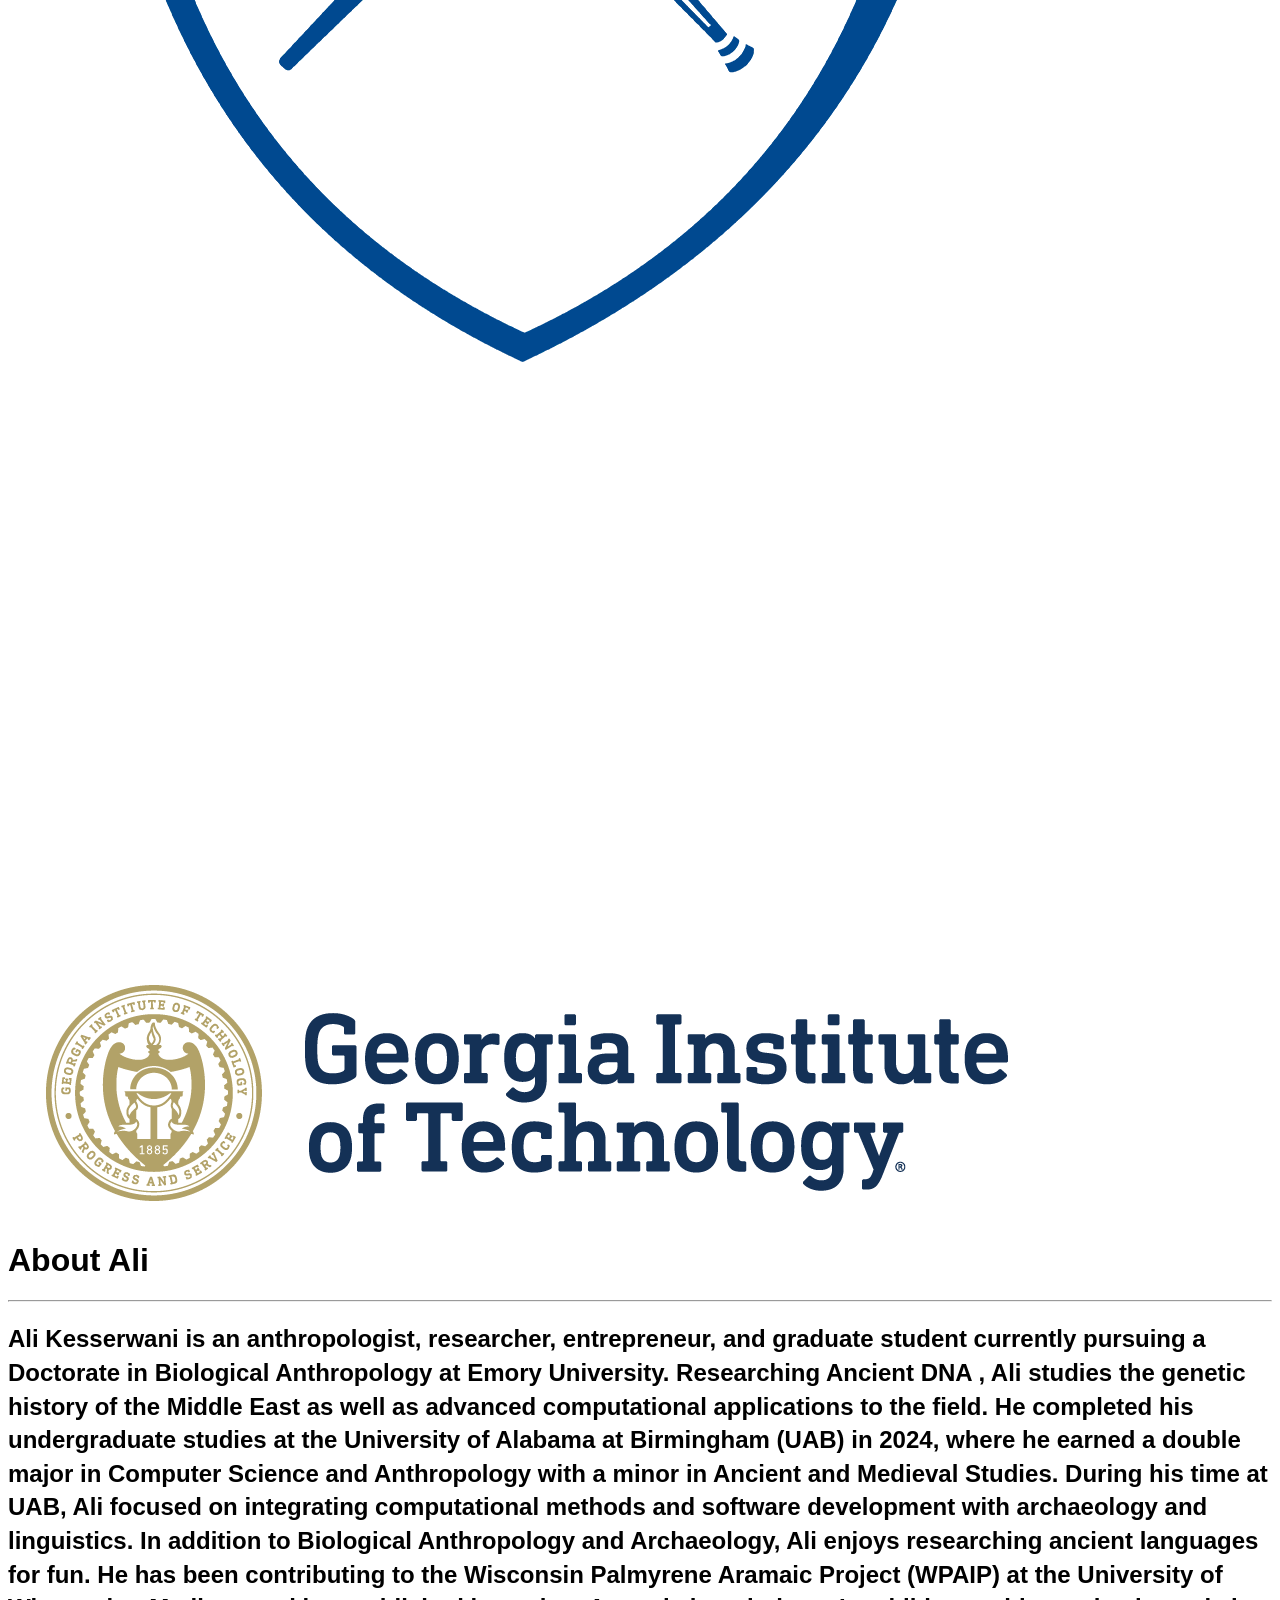
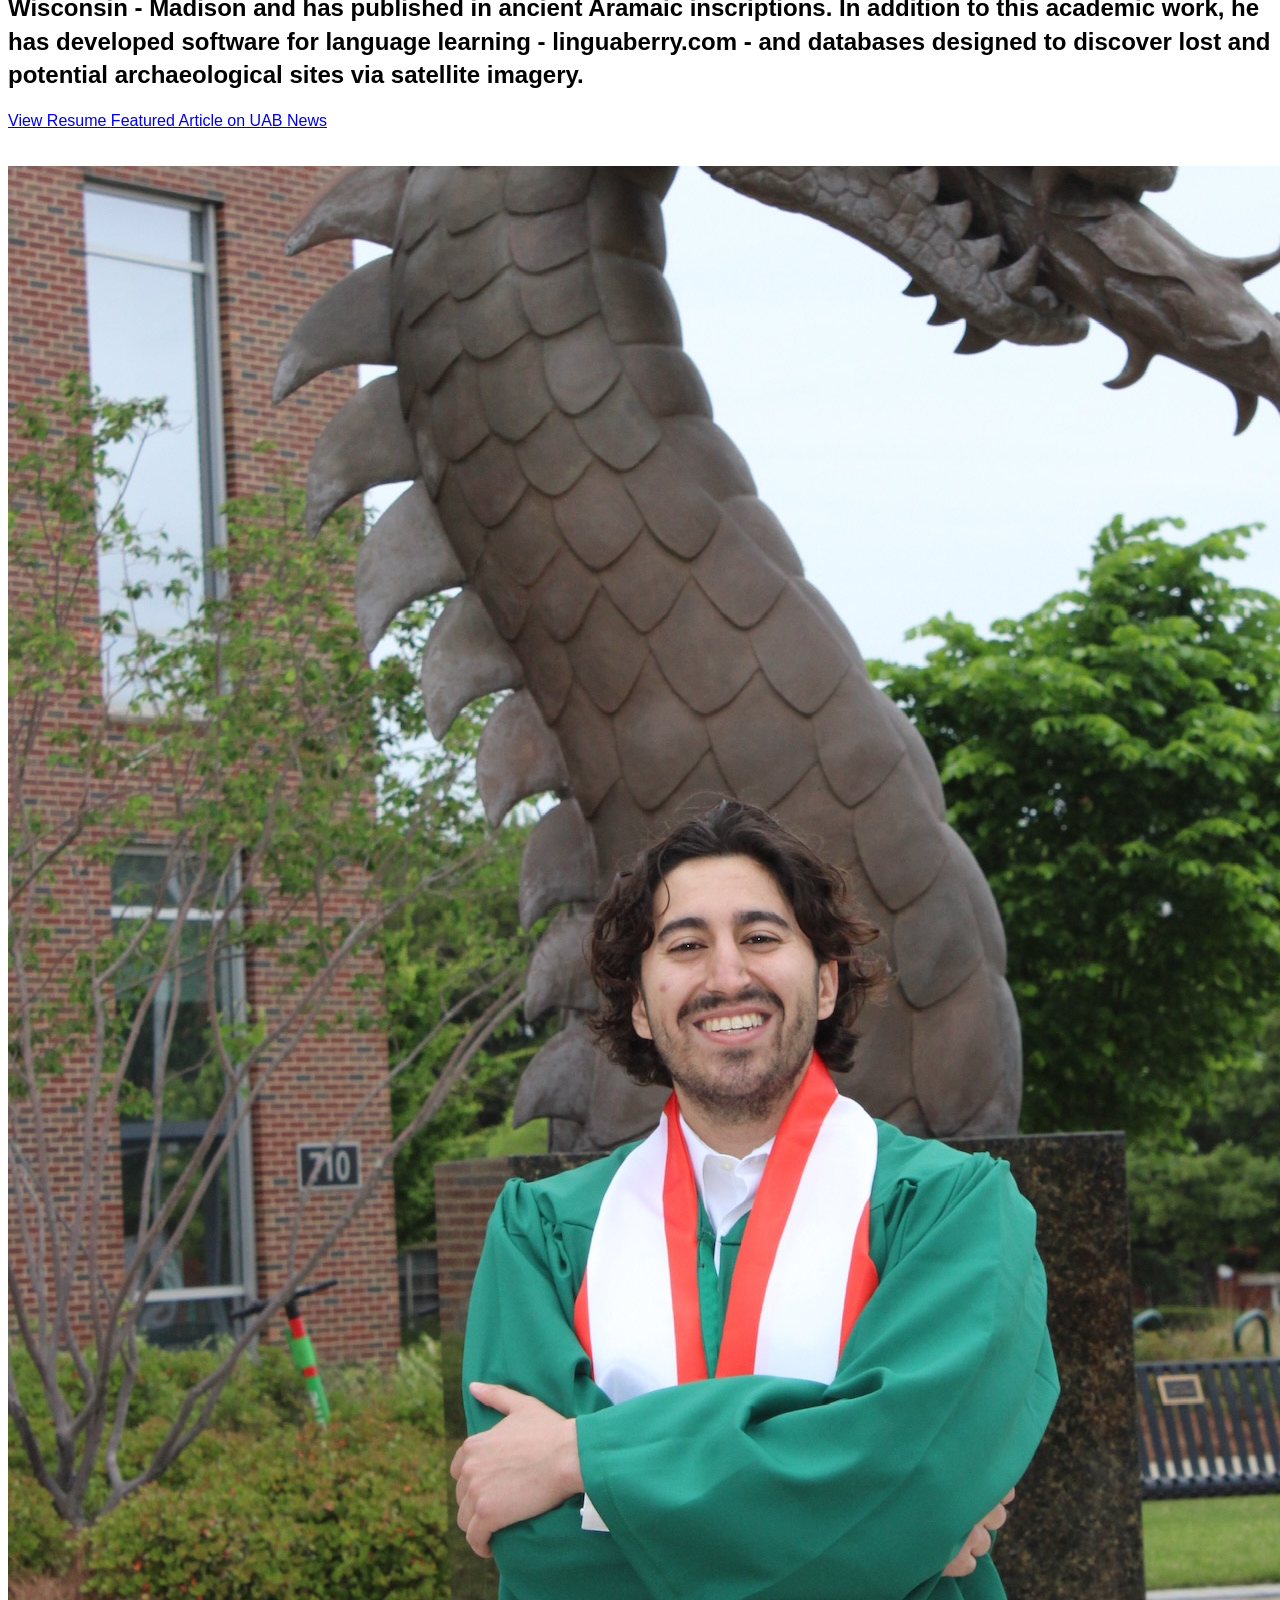
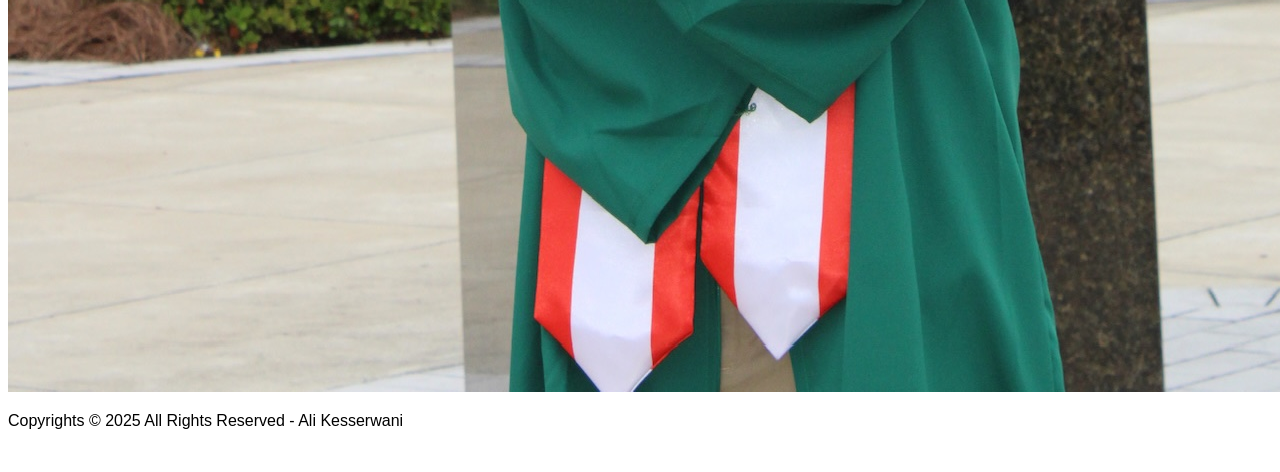
==== commit b7ae3294: "update" ====
--- a/index.html
+++ b/index.html
@@ -156,7 +156,7 @@
                 <!--Social Media Buttons-->
                 <div class="flex flex-row gap-8"
                 x-data="{ socials: [
-                    { link: '#', icon: 'bi-mortarboard-fill' },
+                    { link: 'https://anthropology.emory.edu/people/grad_bios/kesserwani_ali.html', icon: 'bi-mortarboard-fill' },
                     { link: 'https://linkedin.com/in/alikesserwani', icon: 'bi-linkedin' },
                     { link: 'mailto: ali.kesserwani@emory.edu', icon: 'bi-envelope-fill' },
                 ]}">
@@ -173,7 +173,7 @@
         
             <div class = "relative bottom-0 left-0 w-full h-1/4 z-50 bg-sky-950 flex flex-col gap-2 align-middle items-center justify-center py-10">
                 <p class = "text-xs md:text-sm text-white">Copyrights © 2025 All Rights Reserved - Ali Kesserwani</p>
-                <p class = "text-xs md:text-sm text-white italic">Created with ReactJS</p>
+                <br>
             </div>
         </footer>
         
